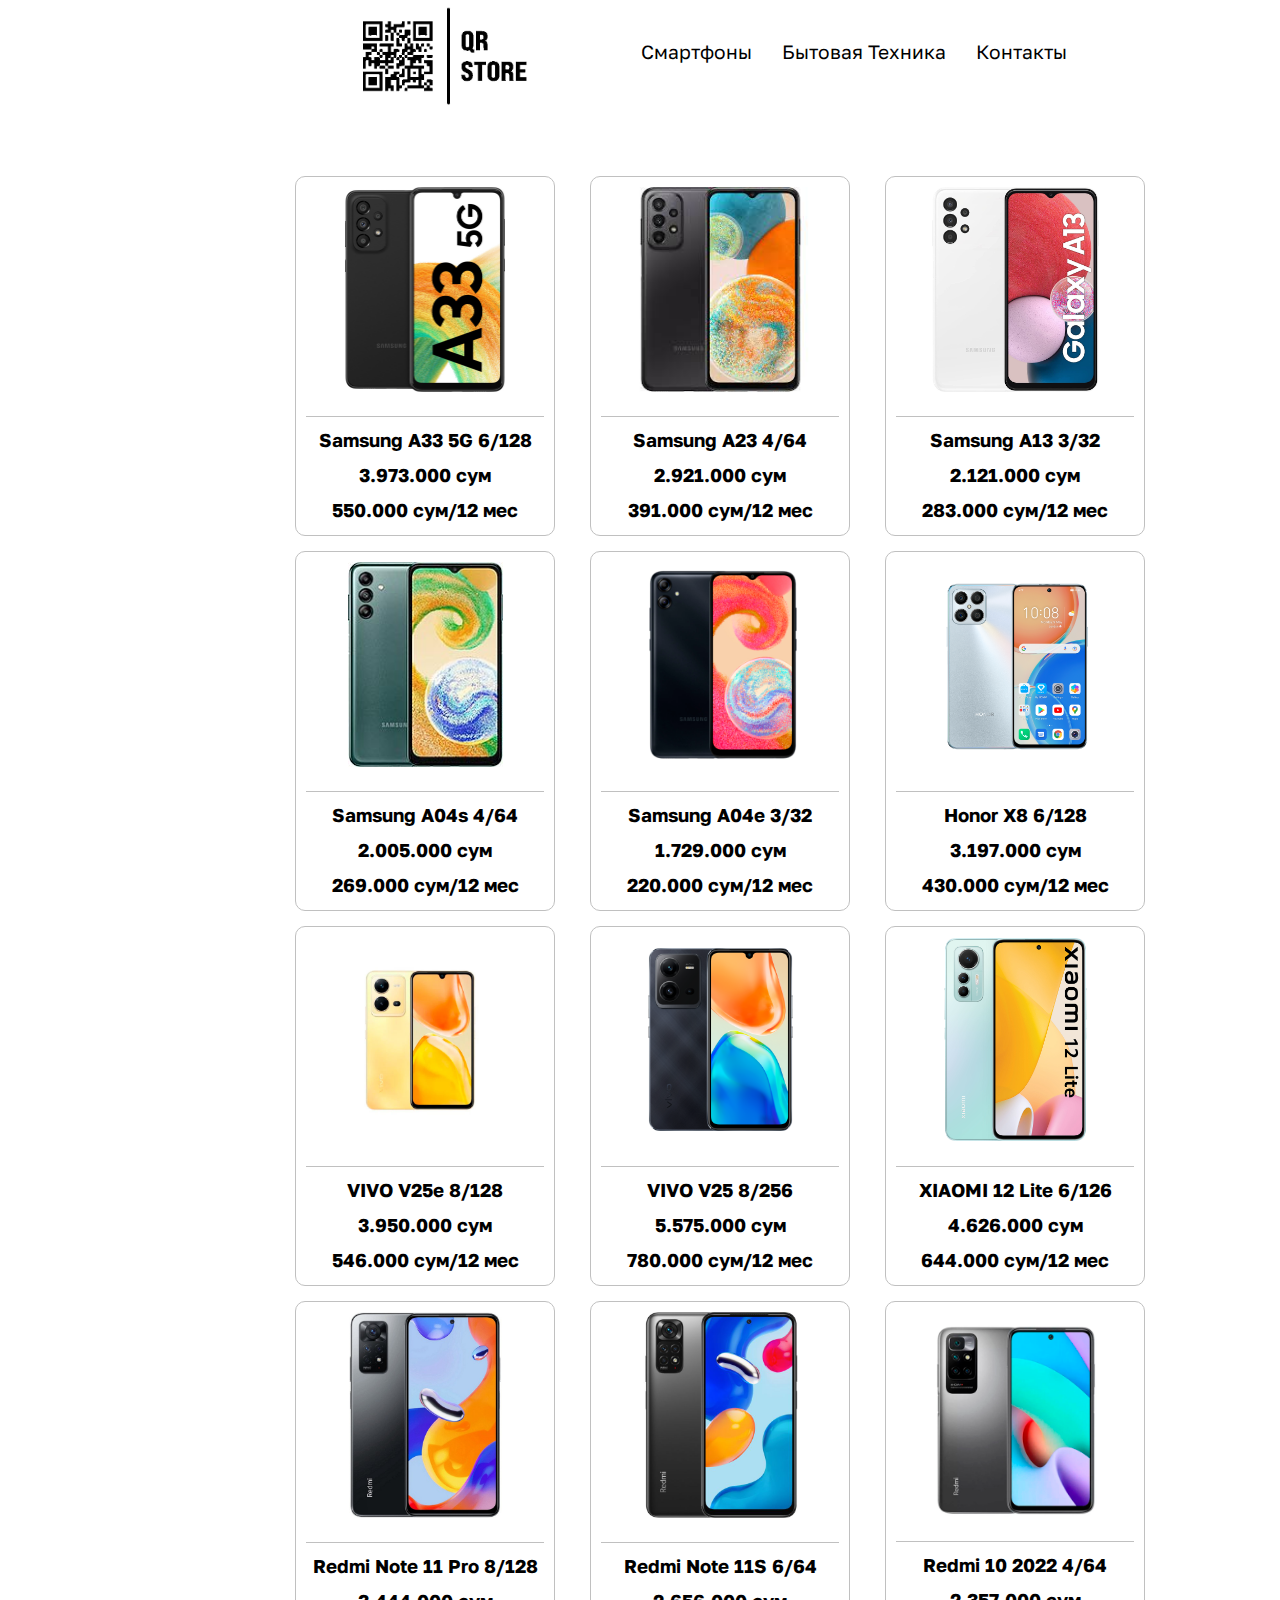
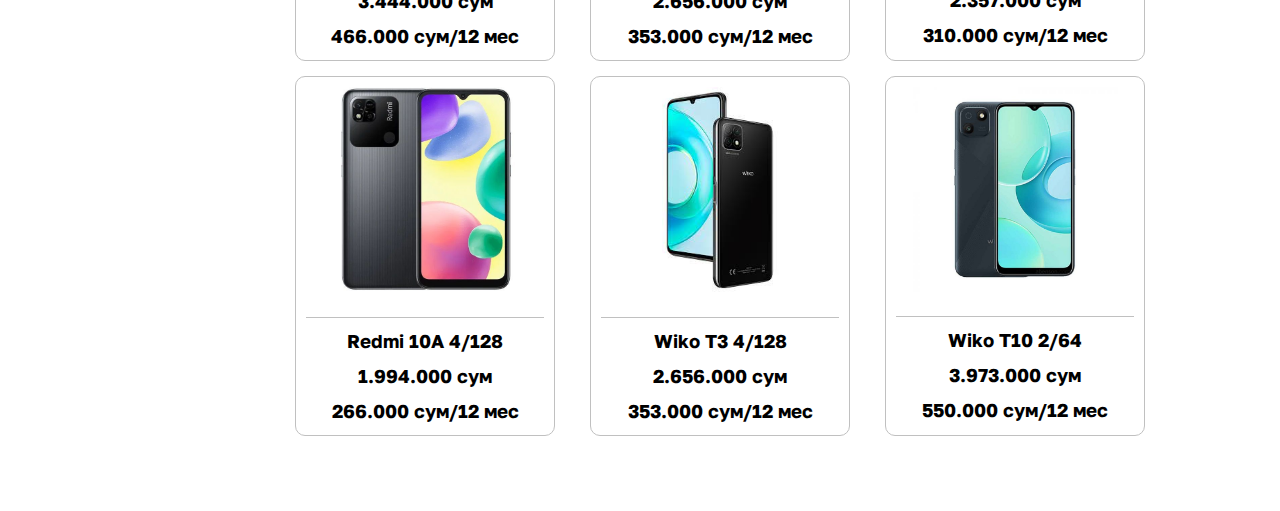
==== bit-texnika.html @ b018a0ba "dev" ====
<!DOCTYPE html>
<html lang="en">
<head>
    <meta charset="UTF-8">
    <meta http-equiv="X-UA-Compatible" content="IE=edge">
    <meta name="viewport" content="width=device-width, initial-scale=1.0">
    <title>QR Store | Main</title>
    <link rel="stylesheet" href="css/style.css">
</head>
<body>
    <div class="main-wrap">
        <div class="main-wrap--header">
            <div class="header-logo">
                <img src="img/logo.jpg" alt="logo" title="logo">
            </div>
            <div class="header-items">
                <li><a href="index.html">Смартфоны</a></li>
                <li><a href="#">Бытовая Техника</a></li>
                <li><a href="contacts.html">Контакты</a></li>
            </div>
        </div>

        <div class="main-wrap--body">
            <div class="wrap-body_items">
                <a href="#" class="body-items">
                    <img class="item-img" src="img/a33.jpg" alt="Samsung A33" style="width:160px">
                    <div class="item-desc">
                        <h3 class="item-title">Samsung A33 5G 6/128</h3>
                        <h3 class="item-price">3.973.000 сум</h3>
                        <h3 class="item-pr">550.000 сум/12 мес</h3>
                    </div>
                </a>
                <a href="#" class="body-items">
                    <img class="item-img" src="img/a23.jpg" alt="Samsung A23" style="width:205px">
                    <div class="item-desc">
                        <h3 class="item-title">Samsung A23 4/64</h3>
                        <h3 class="item-price">2.921.000 сум</h3>
                        <h3 class="item-pr">391.000 сум/12 мес</h3>
                    </div>
                </a>
                <a href="#" class="body-items">
                    <img class="item-img" src="img/a13.jpg" alt="Samsung A13" style="width:167px">
                    <div class="item-desc">
                        <h3 class="item-title">Samsung A13 3/32</h3>
                        <h3 class="item-price">2.121.000 сум</h3>
                        <h3 class="item-pr">283.000 сум/12 мес</h3>
                    </div>
                </a>
                <a href="#" class="body-items">
                    <img class="item-img" src="img/a04s.jpg" alt="Samsung A04s" style="width:155px">
                    <div class="item-desc">
                        <h3 class="item-title">Samsung A04s 4/64</h3>
                        <h3 class="item-price">2.005.000 сум</h3>
                        <h3 class="item-pr">269.000 сум/12 мес</h3>
                    </div>
                </a>
                <a href="#" class="body-items">
                    <img class="item-img" src="img/a04e.jpg" alt="Samsung A04e" style="width: 205px;">
                    <div class="item-desc">
                        <h3 class="item-title">Samsung A04e 3/32</h3>
                        <h3 class="item-price">1.729.000 сум</h3>
                        <h3 class="item-pr">220.000 сум/12 мес</h3>
                    </div>
                </a>
                <a href="#" class="body-items">
                    <img class="item-img" src="img/x8.png" alt="Honor X8" style="width:205px;">
                    <div class="item-desc">
                        <h3 class="item-title">Honor X8 6/128</h3>
                        <h3 class="item-price">3.197.000 сум</h3>
                        <h3 class="item-pr">430.000 сум/12 мес</h3>
                    </div>
                </a>
                <a href="#" class="body-items">
                    <img class="item-img" src="img/v25e.jpg" alt="Vivo V25e" style="width:205px">
                    <div class="item-desc">
                        <h3 class="item-title">VIVO V25e 8/128</h3>
                        <h3 class="item-price">3.950.000 сум</h3>
                        <h3 class="item-pr">546.000 сум/12 мес</h3>
                    </div>
                </a>
                <a href="#" class="body-items">
                    <img class="item-img" src="img/V25.png" alt="Vivo V25" style="width: 205px;">
                    <div class="item-desc">
                        <h3 class="item-title">VIVO V25 8/256</h3>
                        <h3 class="item-price">5.575.000 сум</h3>
                        <h3 class="item-pr">780.000 сум/12 мес</h3>
                    </div></a>
                <a href="#" class="body-items">
                    <img class="item-img" src="img/mi12lite.jpg" alt="Mi 12lite" style="width:205px">
                    <div class="item-desc">
                        <h3 class="item-title">XIAOMI 12 Lite 6/126</h3>
                        <h3 class="item-price">4.626.000 сум</h3>
                        <h3 class="item-pr">644.000 сум/12 мес</h3>
                    </div>
                </a>
                <a href="#" class="body-items">
                    <img class="item-img" src="img/note11Pro.jpg" alt="Redmi Note 11Pro" style="width:153px">
                    <div class="item-desc">
                        <h3 class="item-title">Redmi Note 11 Pro 8/128</h3>
                        <h3 class="item-price">3.444.000 сум</h3>
                        <h3 class="item-pr">466.000 сум/12 мес</h3>
                    </div>
                </a>
                <a href="#" class="body-items">
                    <img class="item-img" src="img/note11s.jpg" alt="Note 11S" style="width:155px">
                    <div class="item-desc">
                        <h3 class="item-title">Redmi Note 11S 6/64</h3>
                        <h3 class="item-price">2.656.000 сум</h3>
                        <h3 class="item-pr">353.000 сум/12 мес</h3>
                    </div>
                </a>
                <a href="#" class="body-items">
                    <img class="item-img" src="img/10-2022.jpg" alt="Redmi 10 2022 4/64" style="width:205px">
                    <div class="item-desc">
                        <h3 class="item-title">Redmi 10 2022 4/64</h3>
                        <h3 class="item-price">2.357.000 сум</h3>
                        <h3 class="item-pr">310.000 сум/12 мес</h3>
                    </div>
                </a>
                <a href="#" class="body-items">
                    <img class="item-img" src="img/10a.jpg" alt="Redmi 10A" style="width:242px">
                    <div class="item-desc">
                        <h3 class="item-title">Redmi 10A 4/128</h3>
                        <h3 class="item-price">1.994.000 сум</h3>
                        <h3 class="item-pr">266.000 сум/12 мес</h3>
                    </div>
                </a>
                <a href="#" class="body-items">
                    <img class="item-img" src="img/t3.jpg" alt="Wiko t3" style="width:117px">
                    <div class="item-desc">
                        <h3 class="item-title">Wiko T3 4/128</h3>
                        <h3 class="item-price">2.656.000 сум</h3>
                        <h3 class="item-pr">353.000 сум/12 мес</h3>
                    </div>
                </a>
                <a href="#" class="body-items">
                    <img class="item-img" src="img/t10.jpg" alt="Wiko T10" style="width:205px">
                    <div class="item-desc">
                        <h3 class="item-title">Wiko T10 2/64</h3>
                        <h3 class="item-price">3.973.000 сум</h3>
                        <h3 class="item-pr">550.000 сум/12 мес</h3>
                    </div>
                </a>
            </div>
        </div>

        <!-- <div class="main-wrap-footer">
            <p>All Rights Reserved</p>
        </div> -->
    </div>
</body>
</html>
---- css/style.css ----
@import url('https://fonts.googleapis.com/css2?family=Golos+Text:wght@400;500&display=swap');

html {
    box-sizing: border-box;
}

*, *:before, *:after{ 
    box-sizing: inherit; 
    margin: 0;
    padding: 0;
    text-decoration: none;
    font-family: 'Golos Text', sans-serif;
}
.main-wrap {
    width: 1440px;
    height: auto;
}

.main-wrap--header {
    width: 850px;
    margin: 0 auto;
    display: flex;
    justify-content: space-around;
    
}

.header-logo img {
    width: 200px;
}
.header-items {
    display: flex;
    justify-content: space-between;
    margin: 40px 0;
    list-style: none;
}
.header-items li {
    margin-right: 30px;
    font-size: 1.2rem;
}
.header-items li a {
    color: #000;
}

.main-wrap--body {
    width: 850px;
    margin: 60px auto;
}
.wrap-body_items{
    display: flex;
    justify-content: space-between;
    flex-wrap: wrap;
}
.body-items {
    display: block;
    width: 260px;
    height: 360px;
    border: 1px solid silver;
    margin-bottom: 15px;
    border-radius: 10px;
    padding: 10px;
    text-align: center;
    color: #000;
}
.item-img {
    margin-bottom: 20px;
}
.item-desc {
    line-height: 35px;
    padding: 6px;
    border-top: 1px solid silver;
}

/* .main-wrap-footer{
    width: 100%;
    height: 50px;
    background-color: darkslategrey;
    margin-bottom: 0px;
    text-align: center;
    color: gainsboro;
} */

.wrap_body {
    display: block;
    width: 850px;
    margin: 60px auto;
}
.contacts {
    line-height: 35px;
}
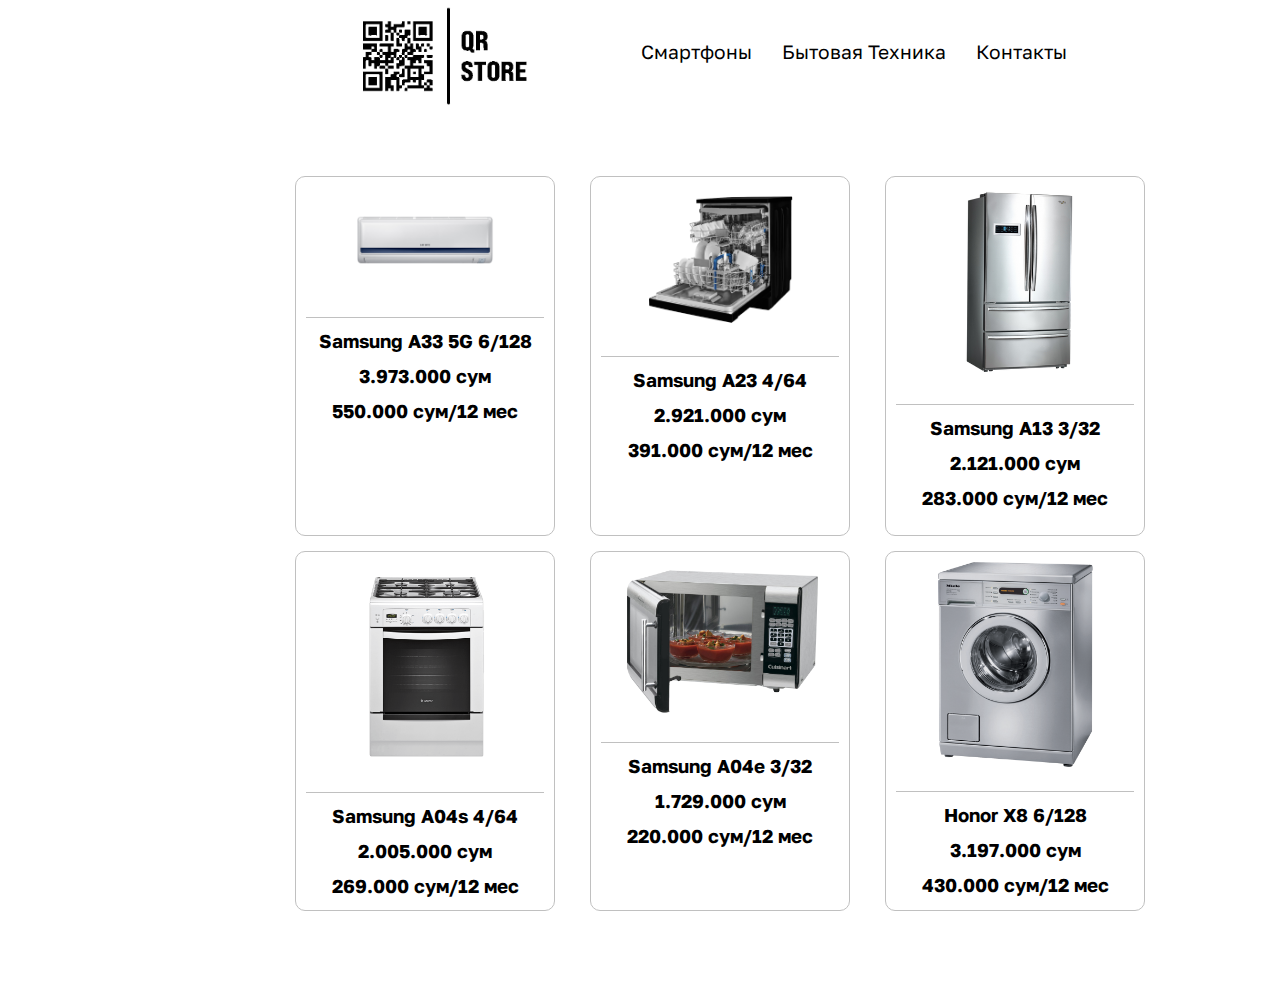
==== commit ba69767c: "dev" ====
--- a/bit-texnika.html
+++ b/bit-texnika.html
@@ -23,7 +23,7 @@
         <div class="main-wrap--body">
             <div class="wrap-body_items">
                 <a href="#" class="body-items">
-                    <img class="item-img" src="img/a33.jpg" alt="Samsung A33" style="width:160px">
+                    <img class="item-img" src="img/texnika/ac.png" alt="Samsung A33" style="width:160px">
                     <div class="item-desc">
                         <h3 class="item-title">Samsung A33 5G 6/128</h3>
                         <h3 class="item-price">3.973.000 сум</h3>
@@ -31,7 +31,7 @@
                     </div>
                 </a>
                 <a href="#" class="body-items">
-                    <img class="item-img" src="img/a23.jpg" alt="Samsung A23" style="width:205px">
+                    <img class="item-img" src="img/texnika/dw.png" alt="Samsung A23" style="width:205px">
                     <div class="item-desc">
                         <h3 class="item-title">Samsung A23 4/64</h3>
                         <h3 class="item-price">2.921.000 сум</h3>
@@ -39,7 +39,7 @@
                     </div>
                 </a>
                 <a href="#" class="body-items">
-                    <img class="item-img" src="img/a13.jpg" alt="Samsung A13" style="width:167px">
+                    <img class="item-img" src="img/texnika/fridge.png" alt="Samsung A13" style="width:167px">
                     <div class="item-desc">
                         <h3 class="item-title">Samsung A13 3/32</h3>
                         <h3 class="item-price">2.121.000 сум</h3>
@@ -47,7 +47,7 @@
                     </div>
                 </a>
                 <a href="#" class="body-items">
-                    <img class="item-img" src="img/a04s.jpg" alt="Samsung A04s" style="width:155px">
+                    <img class="item-img" src="img/texnika/gaz.png" alt="Samsung A04s" style="width:155px">
                     <div class="item-desc">
                         <h3 class="item-title">Samsung A04s 4/64</h3>
                         <h3 class="item-price">2.005.000 сум</h3>
@@ -55,7 +55,7 @@
                     </div>
                 </a>
                 <a href="#" class="body-items">
-                    <img class="item-img" src="img/a04e.jpg" alt="Samsung A04e" style="width: 205px;">
+                    <img class="item-img" src="img/texnika/mw.png" alt="Samsung A04e" style="width: 205px;">
                     <div class="item-desc">
                         <h3 class="item-title">Samsung A04e 3/32</h3>
                         <h3 class="item-price">1.729.000 сум</h3>
@@ -63,84 +63,14 @@
                     </div>
                 </a>
                 <a href="#" class="body-items">
-                    <img class="item-img" src="img/x8.png" alt="Honor X8" style="width:205px;">
+                    <img class="item-img" src="img/texnika/wm.png" alt="Honor X8" style="width:205px;">
                     <div class="item-desc">
                         <h3 class="item-title">Honor X8 6/128</h3>
                         <h3 class="item-price">3.197.000 сум</h3>
                         <h3 class="item-pr">430.000 сум/12 мес</h3>
                     </div>
                 </a>
-                <a href="#" class="body-items">
-                    <img class="item-img" src="img/v25e.jpg" alt="Vivo V25e" style="width:205px">
-                    <div class="item-desc">
-                        <h3 class="item-title">VIVO V25e 8/128</h3>
-                        <h3 class="item-price">3.950.000 сум</h3>
-                        <h3 class="item-pr">546.000 сум/12 мес</h3>
-                    </div>
-                </a>
-                <a href="#" class="body-items">
-                    <img class="item-img" src="img/V25.png" alt="Vivo V25" style="width: 205px;">
-                    <div class="item-desc">
-                        <h3 class="item-title">VIVO V25 8/256</h3>
-                        <h3 class="item-price">5.575.000 сум</h3>
-                        <h3 class="item-pr">780.000 сум/12 мес</h3>
-                    </div></a>
-                <a href="#" class="body-items">
-                    <img class="item-img" src="img/mi12lite.jpg" alt="Mi 12lite" style="width:205px">
-                    <div class="item-desc">
-                        <h3 class="item-title">XIAOMI 12 Lite 6/126</h3>
-                        <h3 class="item-price">4.626.000 сум</h3>
-                        <h3 class="item-pr">644.000 сум/12 мес</h3>
-                    </div>
-                </a>
-                <a href="#" class="body-items">
-                    <img class="item-img" src="img/note11Pro.jpg" alt="Redmi Note 11Pro" style="width:153px">
-                    <div class="item-desc">
-                        <h3 class="item-title">Redmi Note 11 Pro 8/128</h3>
-                        <h3 class="item-price">3.444.000 сум</h3>
-                        <h3 class="item-pr">466.000 сум/12 мес</h3>
-                    </div>
-                </a>
-                <a href="#" class="body-items">
-                    <img class="item-img" src="img/note11s.jpg" alt="Note 11S" style="width:155px">
-                    <div class="item-desc">
-                        <h3 class="item-title">Redmi Note 11S 6/64</h3>
-                        <h3 class="item-price">2.656.000 сум</h3>
-                        <h3 class="item-pr">353.000 сум/12 мес</h3>
-                    </div>
-                </a>
-                <a href="#" class="body-items">
-                    <img class="item-img" src="img/10-2022.jpg" alt="Redmi 10 2022 4/64" style="width:205px">
-                    <div class="item-desc">
-                        <h3 class="item-title">Redmi 10 2022 4/64</h3>
-                        <h3 class="item-price">2.357.000 сум</h3>
-                        <h3 class="item-pr">310.000 сум/12 мес</h3>
-                    </div>
-                </a>
-                <a href="#" class="body-items">
-                    <img class="item-img" src="img/10a.jpg" alt="Redmi 10A" style="width:242px">
-                    <div class="item-desc">
-                        <h3 class="item-title">Redmi 10A 4/128</h3>
-                        <h3 class="item-price">1.994.000 сум</h3>
-                        <h3 class="item-pr">266.000 сум/12 мес</h3>
-                    </div>
-                </a>
-                <a href="#" class="body-items">
-                    <img class="item-img" src="img/t3.jpg" alt="Wiko t3" style="width:117px">
-                    <div class="item-desc">
-                        <h3 class="item-title">Wiko T3 4/128</h3>
-                        <h3 class="item-price">2.656.000 сум</h3>
-                        <h3 class="item-pr">353.000 сум/12 мес</h3>
-                    </div>
-                </a>
-                <a href="#" class="body-items">
-                    <img class="item-img" src="img/t10.jpg" alt="Wiko T10" style="width:205px">
-                    <div class="item-desc">
-                        <h3 class="item-title">Wiko T10 2/64</h3>
-                        <h3 class="item-price">3.973.000 сум</h3>
-                        <h3 class="item-pr">550.000 сум/12 мес</h3>
-                    </div>
-                </a>
+                
             </div>
         </div>
 
